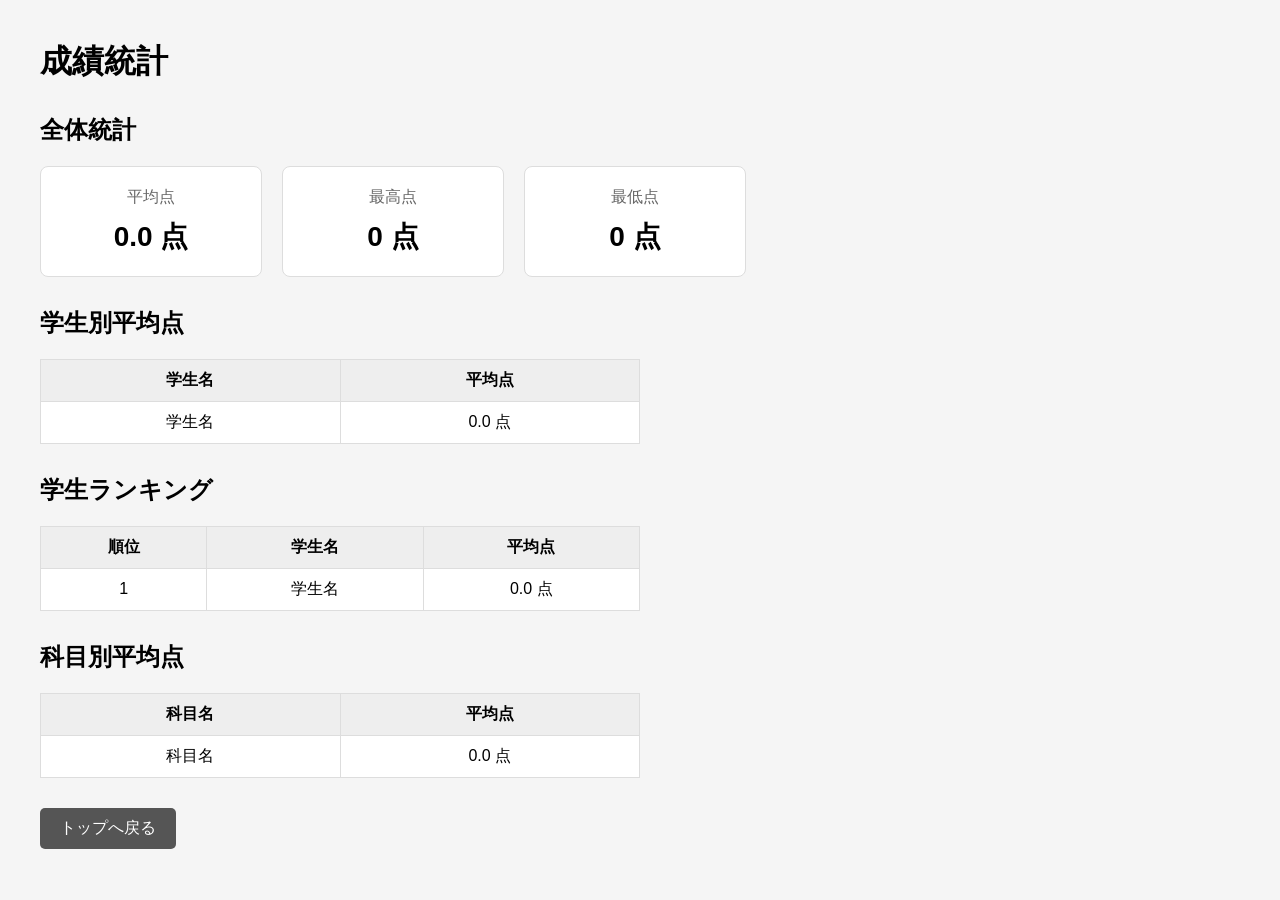
==== Chukan/3/grademanagementsyst/src/main/resources/templates/statistics.html @ 73fb82af "統計、ランキング完成、一旦区切り" ====
<!DOCTYPE html>
<html xmlns:th="http://www.thymeleaf.org">
<head>
    <meta charset="UTF-8">
    <title>成績統計</title>
    <style>

        body {
            font-family: sans-serif;
            margin: 40px;
            background-color: #f5f5f5;
        }

        h1 {
            margin-bottom: 30px;
        }

        h2 {
            margin-top: 30px;
        }

        .statistics-container {
            display: flex;
            gap: 20px;
            margin-bottom: 30px;
        }

        .stat-card {
            background-color: white;
            border: 1px solid #ddd;
            border-radius: 8px;
            padding: 20px;
            width: 180px;
            text-align: center;
        }

        .stat-title {
            font-size: 16px;
            color: #666;
        }

        .stat-value {
            font-size: 28px;
            font-weight: bold;
            margin-top: 10px;
        }

        table {
            width: 100%;
            max-width: 600px;
            border-collapse: collapse;
            background-color: white;
            margin-bottom: 30px;
        }

        th,
        td {
            border: 1px solid #ddd;
            padding: 10px;
            text-align: center;
        }

        th {
            background-color: #eeeeee;
        }

        .back-button {
            display: inline-block;
            padding: 10px 20px;
            background-color: #555;
            color: white;
            text-decoration: none;
            border-radius: 5px;
        }

        .back-button:hover {
            background-color: #333;
        }
    </style>
</head>

<body>
    <h1>成績統計</h1>

    <!-- 全体統計 -->
    <h2>全体統計</h2>

    <div class="statistics-container">

        <div class="stat-card">
            <div class="stat-title">
                平均点
            </div>

            <div class="stat-value">
                <span th:text="${#numbers.formatDecimal(averageScore, 1, 1)}">
                    0.0
                </span>
                点
            </div>
        </div>

        <div class="stat-card">
            <div class="stat-title">
                最高点
            </div>

            <div class="stat-value">
                <span th:text="${maxScore}">
                    0
                </span>
                点
            </div>
        </div>

        <div class="stat-card">
            <div class="stat-title">
                最低点
            </div>

            <div class="stat-value">
                <span th:text="${minScore}">
                    0
                </span>
                点
            </div>
        </div>
    </div>


    <!-- 学生別平均 -->
    <h2>学生別平均点</h2>

    <table>

        <thead>
            <tr>
                <th>学生名</th>
                <th>平均点</th>
            </tr>
        </thead>

        <tbody>

            <tr th:each="entry : ${averageScoreByStudent}">

                <td>

                    <span th:each="student : ${students}"
                        th:if="${student.id == entry.key}"
                        th:text="${student.name}">
                        学生名
                    </span>

                </td>

                <td>
                    <span th:text="${#numbers.formatDecimal(entry.value, 1, 1)}">
                        0.0
                    </span>
                    点
                </td>
            </tr>
        </tbody>
    </table>

    <!-- 学生ランキング -->
    <h2>学生ランキング</h2>
    <table>
        <thead>
            <tr>
                <th>順位</th>
                <th>学生名</th>
                <th>平均点</th>
            </tr>
        </thead>

        <tbody>
            <tr th:each="entry, status : ${studentRanking}">
                <td th:text="${status.count}">
                    1
                </td>

                <td>
                    <span th:each="student : ${students}"
                        th:if="${student.id == entry.key}"
                        th:text="${student.name}">
                        学生名
                    </span>
                </td>

                <td>
                    <span th:text="${#numbers.formatDecimal(entry.value, 1, 1)}">
                        0.0
                    </span>
                    点
                </td>
            </tr>
        </tbody>
    </table>

    <!-- 科目別平均 -->
    <h2>科目別平均点</h2>

    <table>

        <thead>
            <tr>
                <th>科目名</th>
                <th>平均点</th>
            </tr>
        </thead>

        <tbody>

            <tr th:each="entry : ${averageScoreBySubject}">

                <td>

                    <span th:each="subject : ${subjects}"
                        th:if="${subject.id == entry.key}"
                        th:text="${subject.subjectName}">
                        科目名
                    </span>

                </td>

                <td>
                    <span th:text="${#numbers.formatDecimal(entry.value, 1, 1)}">
                        0.0
                    </span>
                    点
                </td>
            </tr>
        </tbody>
    </table>

    <!-- 戻る -->
    <a href="/" class="back-button">
        トップへ戻る
    </a>
</body>
</html>
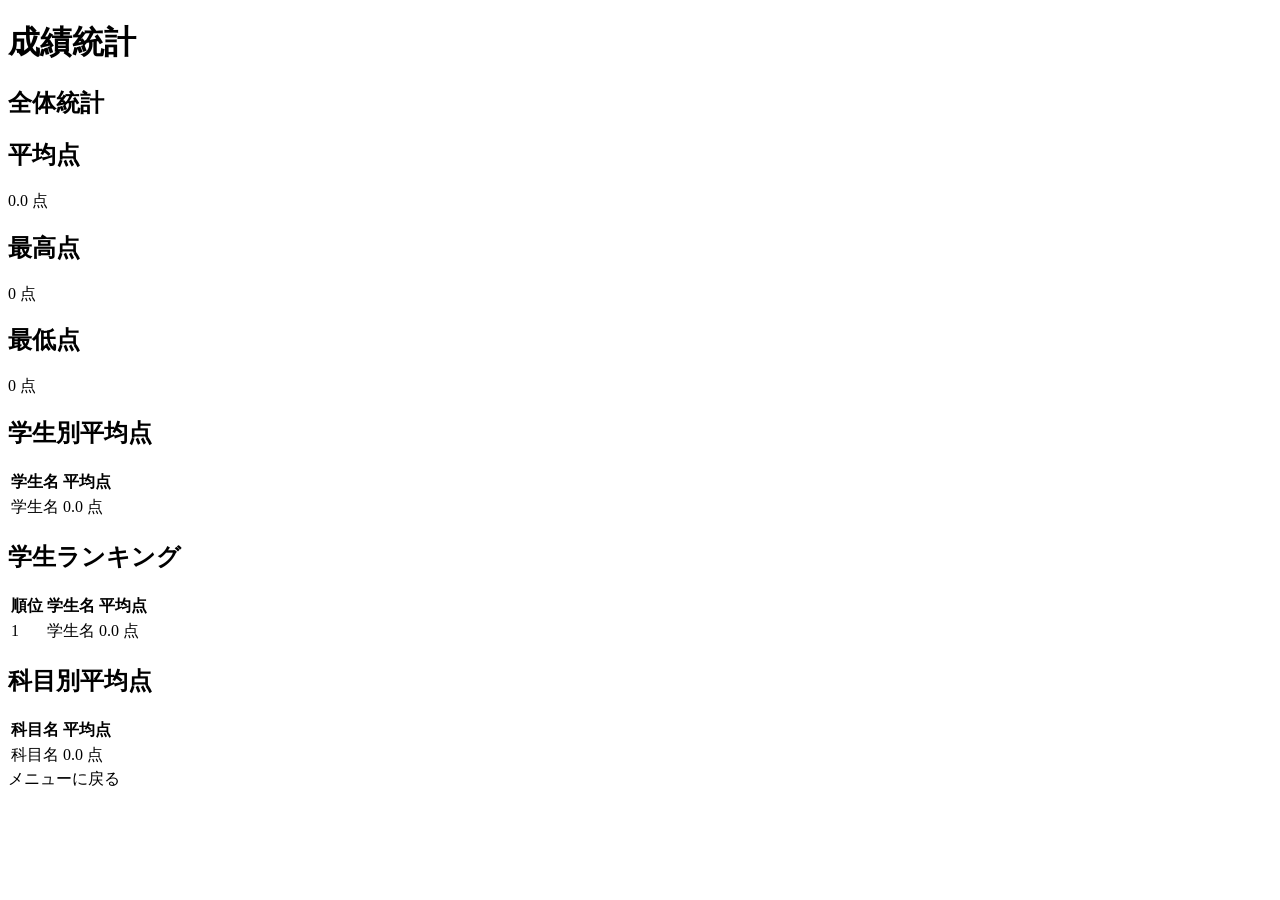
==== commit 5290a9fd: "デザイン統一" ====
--- a/Chukan/3/grademanagementsyst/src/main/resources/templates/statistics.html
+++ b/Chukan/3/grademanagementsyst/src/main/resources/templates/statistics.html
@@ -1,243 +1,215 @@
 <!DOCTYPE html>
 <html xmlns:th="http://www.thymeleaf.org">
+
 <head>
     <meta charset="UTF-8">
     <title>成績統計</title>
-    <style>
-
-        body {
-            font-family: sans-serif;
-            margin: 40px;
-            background-color: #f5f5f5;
-        }
-
-        h1 {
-            margin-bottom: 30px;
-        }
-
-        h2 {
-            margin-top: 30px;
-        }
-
-        .statistics-container {
-            display: flex;
-            gap: 20px;
-            margin-bottom: 30px;
-        }
-
-        .stat-card {
-            background-color: white;
-            border: 1px solid #ddd;
-            border-radius: 8px;
-            padding: 20px;
-            width: 180px;
-            text-align: center;
-        }
-
-        .stat-title {
-            font-size: 16px;
-            color: #666;
-        }
-
-        .stat-value {
-            font-size: 28px;
-            font-weight: bold;
-            margin-top: 10px;
-        }
-
-        table {
-            width: 100%;
-            max-width: 600px;
-            border-collapse: collapse;
-            background-color: white;
-            margin-bottom: 30px;
-        }
-
-        th,
-        td {
-            border: 1px solid #ddd;
-            padding: 10px;
-            text-align: center;
-        }
-
-        th {
-            background-color: #eeeeee;
-        }
-
-        .back-button {
-            display: inline-block;
-            padding: 10px 20px;
-            background-color: #555;
-            color: white;
-            text-decoration: none;
-            border-radius: 5px;
-        }
-
-        .back-button:hover {
-            background-color: #333;
-        }
-    </style>
+    <link rel="stylesheet" th:href="@{/css/style.css}">
 </head>
 
 <body>
+
     <h1>成績統計</h1>
 
     <!-- 全体統計 -->
-    <h2>全体統計</h2>
-
-    <div class="statistics-container">
-
-        <div class="stat-card">
-            <div class="stat-title">
-                平均点
-            </div>
-
-            <div class="stat-value">
-                <span th:text="${#numbers.formatDecimal(averageScore, 1, 1)}">
-                    0.0
-                </span>
-                点
-            </div>
-        </div>
-
-        <div class="stat-card">
-            <div class="stat-title">
-                最高点
-            </div>
-
-            <div class="stat-value">
-                <span th:text="${maxScore}">
-                    0
-                </span>
-                点
-            </div>
-        </div>
-
-        <div class="stat-card">
-            <div class="stat-title">
-                最低点
-            </div>
-
-            <div class="stat-value">
-                <span th:text="${minScore}">
-                    0
-                </span>
-                点
-            </div>
-        </div>
-    </div>
-
-
-    <!-- 学生別平均 -->
-    <h2>学生別平均点</h2>
-
-    <table>
-
-        <thead>
-            <tr>
-                <th>学生名</th>
-                <th>平均点</th>
-            </tr>
-        </thead>
-
-        <tbody>
-
-            <tr th:each="entry : ${averageScoreByStudent}">
-
-                <td>
-
-                    <span th:each="student : ${students}"
-                        th:if="${student.id == entry.key}"
-                        th:text="${student.name}">
-                        学生名
-                    </span>
-
-                </td>
-
-                <td>
-                    <span th:text="${#numbers.formatDecimal(entry.value, 1, 1)}">
+    <div class="content-card">
+
+        <h2>全体統計</h2>
+
+        <div class="statistics-container">
+
+            <div class="stat-card">
+
+                <h2>平均点</h2>
+
+                <p>
+                    <span th:text="${#numbers.formatDecimal(averageScore, 1, 1)}">
                         0.0
                     </span>
                     点
-                </td>
-            </tr>
-        </tbody>
-    </table>
-
-    <!-- 学生ランキング -->
-    <h2>学生ランキング</h2>
-    <table>
-        <thead>
-            <tr>
-                <th>順位</th>
-                <th>学生名</th>
-                <th>平均点</th>
-            </tr>
-        </thead>
-
-        <tbody>
-            <tr th:each="entry, status : ${studentRanking}">
-                <td th:text="${status.count}">
-                    1
-                </td>
-
-                <td>
-                    <span th:each="student : ${students}"
-                        th:if="${student.id == entry.key}"
-                        th:text="${student.name}">
-                        学生名
-                    </span>
-                </td>
-
-                <td>
-                    <span th:text="${#numbers.formatDecimal(entry.value, 1, 1)}">
-                        0.0
+                </p>
+
+            </div>
+
+            <div class="stat-card">
+
+                <h2>最高点</h2>
+
+                <p>
+                    <span th:text="${maxScore}">
+                        0
                     </span>
                     点
-                </td>
-            </tr>
-        </tbody>
-    </table>
-
-    <!-- 科目別平均 -->
-    <h2>科目別平均点</h2>
-
-    <table>
-
-        <thead>
-            <tr>
-                <th>科目名</th>
-                <th>平均点</th>
-            </tr>
-        </thead>
-
-        <tbody>
-
-            <tr th:each="entry : ${averageScoreBySubject}">
-
-                <td>
-
-                    <span th:each="subject : ${subjects}"
-                        th:if="${subject.id == entry.key}"
-                        th:text="${subject.subjectName}">
-                        科目名
-                    </span>
-
-                </td>
-
-                <td>
-                    <span th:text="${#numbers.formatDecimal(entry.value, 1, 1)}">
-                        0.0
+                </p>
+
+            </div>
+
+            <div class="stat-card">
+
+                <h2>最低点</h2>
+
+                <p>
+                    <span th:text="${minScore}">
+                        0
                     </span>
                     点
-                </td>
-            </tr>
-        </tbody>
-    </table>
+                </p>
+
+            </div>
+
+        </div>
+
+    </div>
+
+
+    <!-- 学生別平均 -->
+    <div class="content-card">
+
+        <h2>学生別平均点</h2>
+
+        <table class="data-table">
+
+            <thead>
+                <tr>
+                    <th>学生名</th>
+                    <th>平均点</th>
+                </tr>
+            </thead>
+
+            <tbody>
+
+                <tr th:each="entry : ${averageScoreByStudent}">
+
+                    <td>
+
+                        <span th:each="student : ${students}"
+                              th:if="${student.id == entry.key}"
+                              th:text="${student.name}">
+                            学生名
+                        </span>
+
+                    </td>
+
+                    <td>
+
+                        <span th:text="${#numbers.formatDecimal(entry.value, 1, 1)}">
+                            0.0
+                        </span>
+                        点
+
+                    </td>
+
+                </tr>
+
+            </tbody>
+
+        </table>
+
+    </div>
+
+
+    <!-- 学生ランキング -->
+    <div class="content-card">
+
+        <h2>学生ランキング</h2>
+
+        <table class="data-table">
+
+            <thead>
+                <tr>
+                    <th>順位</th>
+                    <th>学生名</th>
+                    <th>平均点</th>
+                </tr>
+            </thead>
+
+            <tbody>
+
+                <tr th:each="entry, status : ${studentRanking}">
+
+                    <td th:text="${status.count}">
+                        1
+                    </td>
+
+                    <td>
+
+                        <span th:each="student : ${students}"
+                              th:if="${student.id == entry.key}"
+                              th:text="${student.name}">
+                            学生名
+                        </span>
+
+                    </td>
+
+                    <td>
+
+                        <span th:text="${#numbers.formatDecimal(entry.value, 1, 1)}">
+                            0.0
+                        </span>
+                        点
+
+                    </td>
+
+                </tr>
+
+            </tbody>
+
+        </table>
+
+    </div>
+
+
+    <!-- 科目別平均 -->
+    <div class="content-card">
+
+        <h2>科目別平均点</h2>
+
+        <table class="data-table">
+
+            <thead>
+                <tr>
+                    <th>科目名</th>
+                    <th>平均点</th>
+                </tr>
+            </thead>
+
+            <tbody>
+
+                <tr th:each="entry : ${averageScoreBySubject}">
+
+                    <td>
+
+                        <span th:each="subject : ${subjects}"
+                              th:if="${subject.id == entry.key}"
+                              th:text="${subject.subjectName}">
+                            科目名
+                        </span>
+
+                    </td>
+
+                    <td>
+
+                        <span th:text="${#numbers.formatDecimal(entry.value, 1, 1)}">
+                            0.0
+                        </span>
+                        点
+
+                    </td>
+
+                </tr>
+
+            </tbody>
+
+        </table>
+
+    </div>
+
 
     <!-- 戻る -->
-    <a href="/" class="back-button">
-        トップへ戻る
+    <a th:href="@{/}"
+       class="back-link">
+        メニューに戻る
     </a>
+
 </body>
 </html>
